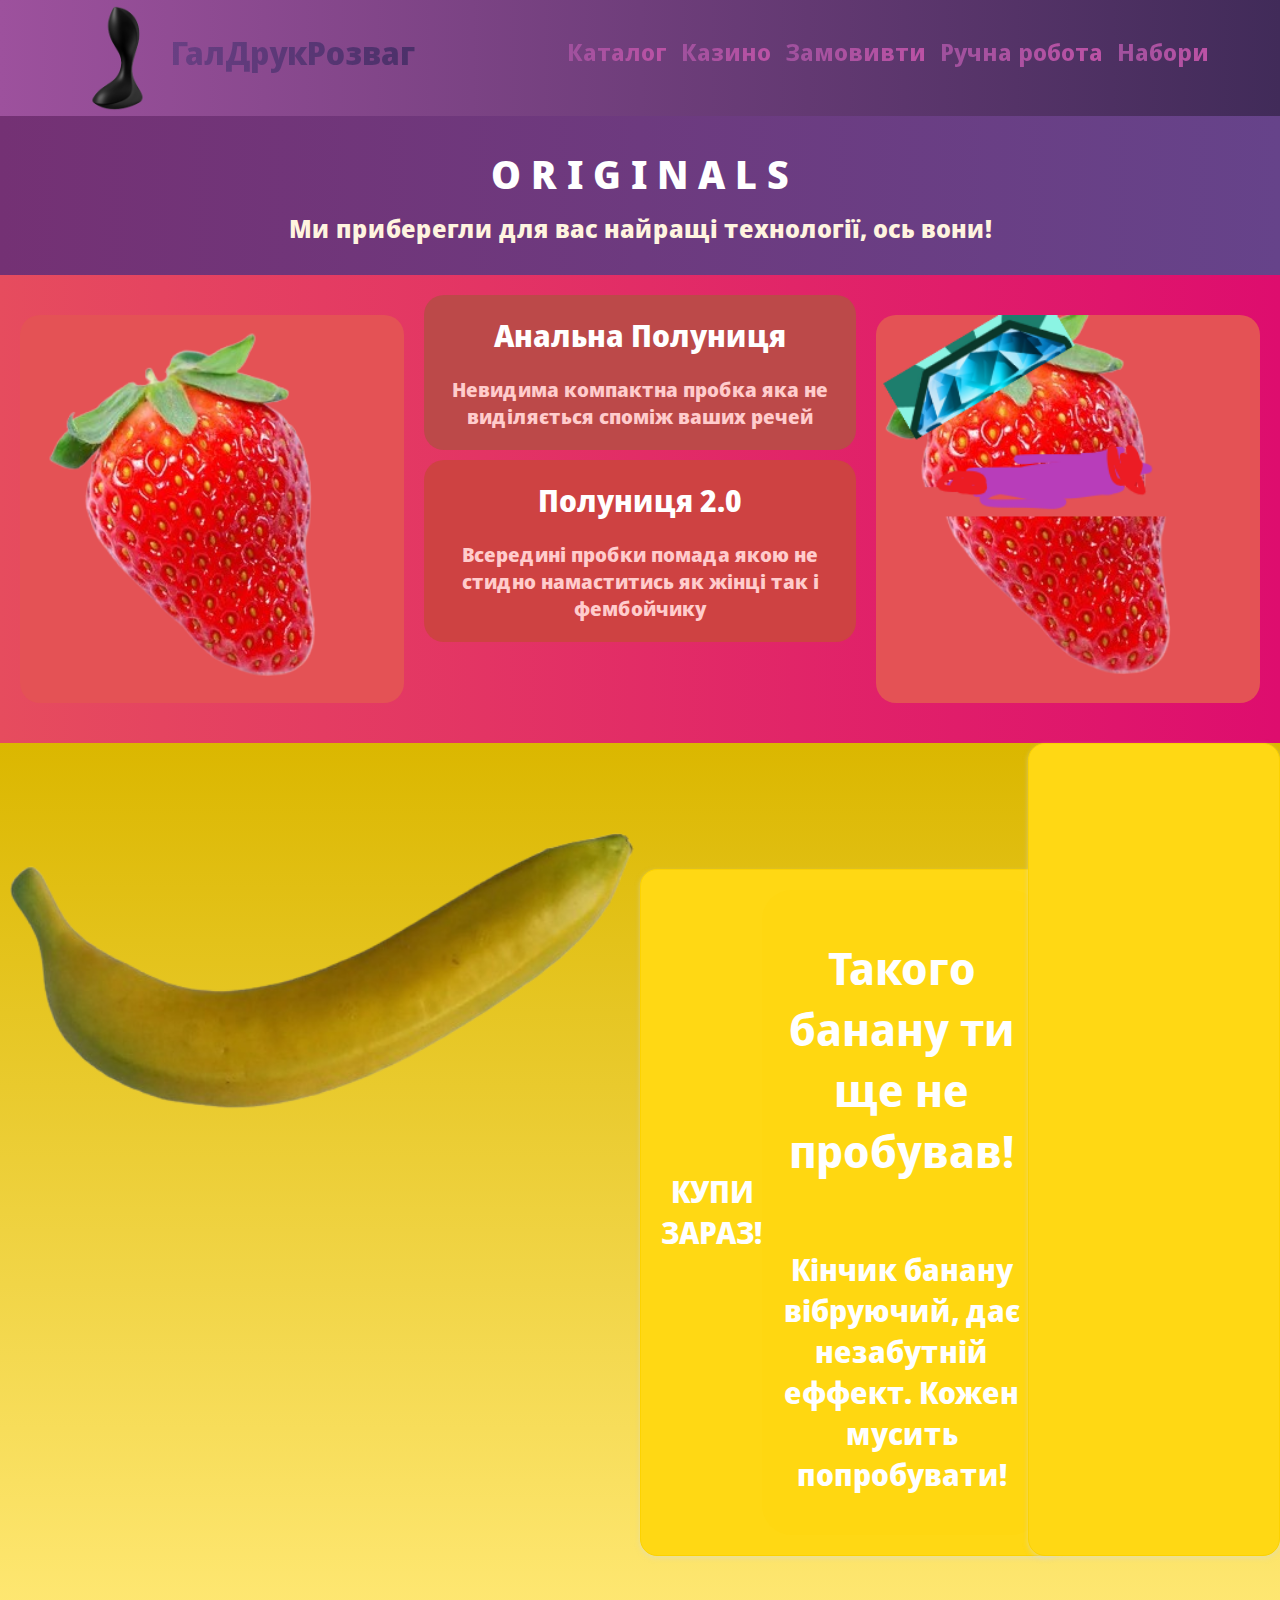
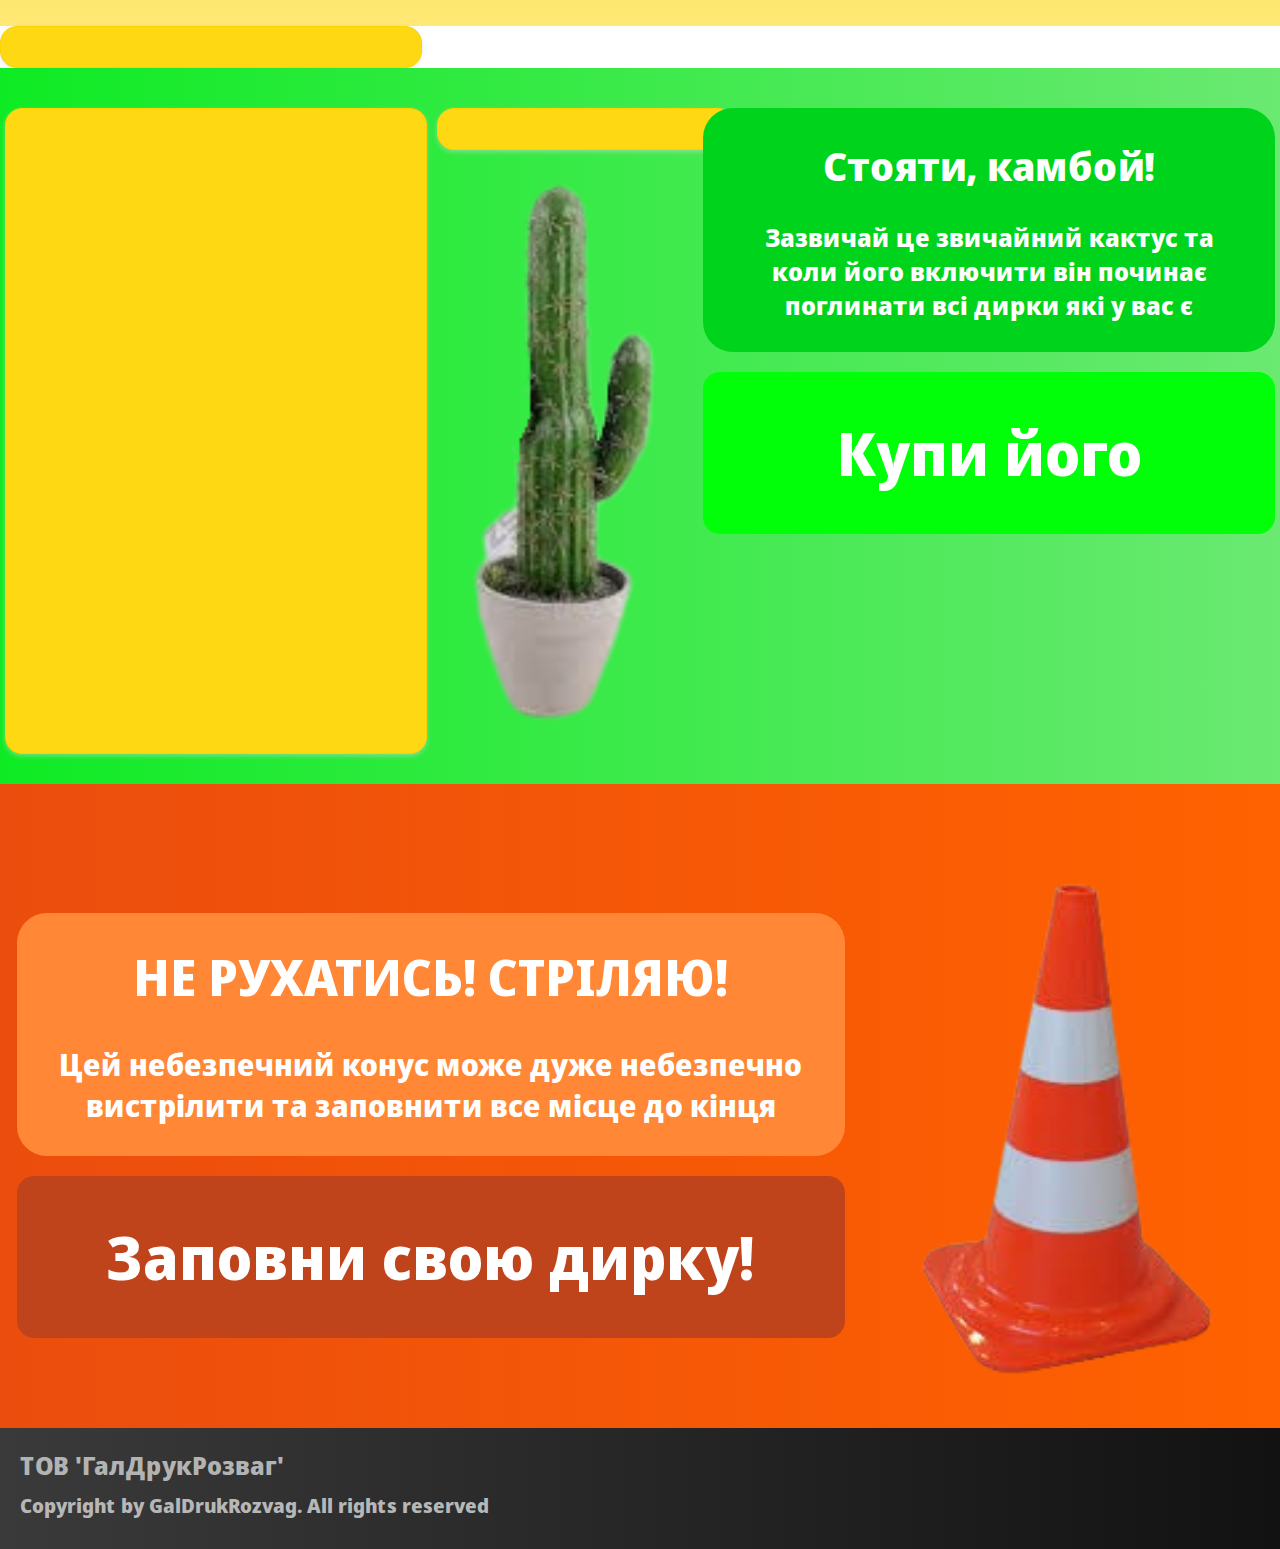
==== html+/original.html @ 003bc4b3 "btnfix" ====
<!DOCTYPE html>
<html lang="en">
<head>
    <meta charset="UTF-8">
    <meta name="viewport" content="width=device-width, initial-scale=1.0">
    <title>ГалДрукРозваг - ORIGINAL</title>
        <!--  -->
        <link rel="stylesheet" href="/css/style.css">
        <link rel="icon" type="image/x-icon" href="/img/logo.png">
</head>
<body>
    <header>
        <a href="/index.html" class="head-logoAWrapper">
            <img src="/img/logo.png" alt="" class="head-logoImg">
            <h1 class="head-logoTxt">ГалДрукРозваг</h1>
        </a>

        <nav>
            <div class="nav-ul">
                <a href="/html/catalog.html" class="nav-liAWrapper">
                    <h2 class="nav-li">Каталог</h2>
                </a>
                <a href="/html/casino.html" class="nav-liAWrapper">
                    <h2 class="nav-li">Казино</h2>
                </a>

                <a href="/html/order.html" class="nav-liAWrapper">
                    <h2 class="nav-li">Замовивти</h2>
                </a>
                <a href="#" class="nav-liAWrapper">
                    <h2 class="nav-li">Ручна робота</h2>
                </a>
                <a href="#" class="nav-liAWrapper">
                    <h2 class="nav-li">Набори</h2>
                </a>
            </div>
        </nav>
    </header>
    <main>
        <!--  -->
        <section class="originals">
            <div class="originals-text_wrapper">
                <h1 class="originals-text">O R I G I N A L S</h1>
                <p class="originals-subtext">Ми приберегли для вас найращі технології, ось вони!</p>
            </div>
        </section>
        <!--  -->
        <section class="strawberry">
            <div class="strawberry-img_wrapper">
                <a href="/html/goods/polunitsya.html" class="strawberry-2_0_img_awrapper">
                    <img src="/img/normpolunitsya.png" alt="" class="strawberry-img">
                </a>
            </div>
            <a href="/html/goods/polunitsya.html" class="strawberry-text_awrapper">
                <div class="strawberry-texts_wrapper">
                    <div class="strawberry-text_wrapper">
                            <h1 class="strawberry-text">Анальна Полуниця</h1>
                            <p class="strawberry-subtext">Невидима компактна пробка
                                яка не виділяється споміж
                                ваших речей</p>
                    </div>
                    <div class="strawberry-2_0_text_wrapper">
                        <h1 class="strawberry-text">Полуниця 2.0</h1>
                        <p class="strawberry-subtext">Всередині пробки помада
                            якою не стидно намаститись
                            як жінці так і фембойчику</p>
                    </div>
                </div>
            </a>


            <div class="strawberry-img_wrapper">
                <a href="/html/goods/polunitsya.html" class="strawberry-_img_awrapper">
                    <img src="/img/polunitsya2.0.png" alt="" class="strawberry-img">
                </a>
            </div>
        </section>
        <section class="banan">
            <div class="banan-imgWrapper">
                <img src="/img/banan-section.png" alt="Banan" class="banan-img">
            </div>
            <div class="banan-rightSec">
                <a type="button" href="/html/goods/banan.html" class="banan-buttonBuyNow"> КУПИ ЗАРАЗ! </button>
                <div class="banan-textWrapper">
                    <h2 class="banan-text-main">Такого банану ти ще не пробував!</h2>
                    <p class="banan-text-subtext">Кінчик банану вібруючий, дає незабутній <br> еффект. Кожен мусить попробувати!</p>
                </div>
            </div>
        </section>
        <section class="cactus">
            <div class="cactus-img_wrapper">
                <a href="#" class="cactus-img_awrapper">
                    <img src="/img/cactus.png" alt="" class="cactus-img">
                </a>
            </div>
            <div class="cactus-right">
                <div class="cactus-text_wrapper">
                    <div class="cactus-text_awrapper">
                        <h1 class="cactus-text">Стояти, камбой!</h1>
                        <p class="cactus-subtext">Зазвичай це звичайний кактус та коли його включити він починає поглинати всі дирки які у вас є</p>
                    </div>
                </div>
                <button class="cactus-button">Купи його</button>
            </div>
        </section>
        <section class="konus">
            <div class="konus-right">
                <div class="konus-text_wrapper">
                    <div class="konus-text_awrapper">
                        <h1 class="konus-text">НЕ РУХАТИСЬ! СТРІЛЯЮ!</h1>
                        <p class="konus-subtext">Цей небезпечний конус
                            може дуже небезпечно
                            вистрілити та заповнити
                            все місце до кінця</p>
                    </div>
                </div>
                <button class="konus-button">Заповни свою дирку!</button>
            </div>
            <div class="konus-img_wrapper">
                <a href="#" class="konus-img_awrapper">
                    <img src="/img/konus.png" alt="" class="konus-img">
                </a>
            </div>
        </section>
    </main>
    <footer>
        <p class="footer-text">ТОВ 'ГалДрукРозваг'</p>
        <p class="footer-copyright">Copyright by GalDrukRozvag. All rights reserved</p>
    </footer>
</body>
</html>
---- css/style.css ----
@import url('https://fonts.googleapis.com/css2?family=Noto+Sans+Display:wght@700&display=swap');
@import url(/css/catalog.css);
@import url(/css/originals.css);
@import url(/css/polunitshya.css);
@import url(/css/banan.css);
@import url(/css/button.css);

h1 {
    font-family: 'Noto Sans Display', sans-serif;
    font-weight: 800;
    color: white;
}

h2 {
    font-family: 'Noto Sans Display', sans-serif;
}

a {
    color: #412b59;
    text-decoration: none;
}

p {
    font-family: 'Noto Sans Display', sans-serif;
    text-decoration: none;
    font-weight: 800;
}

.firstGradient {
    background-color: #ff6e3d;
    }
/*  */
header {
    display: flex; justify-content: space-around;
    align-self: center;
    background: linear-gradient(to left, #412b59, #9d519d);
}

.nav-li {
background: -webkit-linear-gradient(0deg, #9d519d 0%, #bc52a5 100%);
-webkit-background-clip: text;
-webkit-text-fill-color: transparent;
}

.head-logoAWrapper {
    display: flex;
    justify-content: space-around; 
    align-self: center;        
    margin-top: 5px;
    margin-bottom: 5px;                                                                                                                                                                                                                                                                                                                                                                                                                                                                                                                                                                                                                                                                                                                                                                                                                                                                                                                                                                                                                                                                                                                                                                                                                                                                                                                                                                                                                                                                                                                                                                                                                                                                                                                                                                                                                                                                                                                                                                                                                                                                                                                                                                                                                                                                                                                                                                                                                                                                                                                                                                                                                                                                                                                                                                                                                                                                                                                                                                                                                                                                                                                                                                                                            
}
.head-logoTxt {
    padding-top: 5px;
    background: -webkit-linear-gradient(0deg, #693f83 0%, #4b3069 100%);
-webkit-background-clip: text;
-webkit-text-fill-color: transparent;
}
.head-logoImg {
    width: 100px;
}
.nav {
}
.nav-ui {
    padding-top: 20px;
}  
.nav-li {
    display: inline-block;
    padding-left: 10px;
    margin-top: 35px;
}

/*  */
body {
    justify-content: center;
    align-items: center;
    height: 100vh;
    margin: 0;
  }
  .casino-txt {
    font-size: 40px;
    text-align: center;
  }
  .casino {
    padding-top: 30px;
    background-color: #412b59;
    padding-bottom: 30px;
  }
  .casino-txt {
    margin: 0 auto
  }
  .slot-machine {
    justify-content: center;
    margin: 40px;
    display: flex;
    flex-direction: row;
    
  }
  .spin-button {
    background: #64309b;
    text-decoration: none;
    border: none;
    border-radius: 5px;
    font-family: 'Noto Sans Display', sans-serif;
    font-weight: 800;
    color: white;
  }
  .slot-spin_container {
    display: flex;
    flex-direction: column;
    padding: 20px 10px 20px 10px;
    border: 2px solid rgb(83, 13, 169);
    border-radius: 10px;
    margin-right: 10px;
    background-color: #693f83;
  }
  .slot-random_phrase {
    text-align: center;
    display: flex;
    justify-content: center;
    margin: 0;
  }
  .slot {
    width: 150px;
    height: 150px;
    position: relative;
  }
  
  .symbol {
    width: 100%;
    height: 100%;
    background-size: cover;
    background-position: center;
  }
  
  .spin-button {
    padding: 10px 20px;
    font-size: 16px;
    cursor: pointer;
  }
/*  */

.banan {
    display: flex;
    justify-content: space-around;
    background: linear-gradient(to top,#ffe874, #dbb700);
    color: white;
    padding-bottom:70px;
}

.banan-imgWrapper {
    margin-top: 40px;
    display: inline;
}

.banan-img {
    height: 40vh;
    width: 50vw;
}

.banan-rightSec {
    margin-top: 14vh;
    display: flex;
    flex-direction: column; 
    gap: 30px;
}

.banan-textWrapper {
    background-color: #ffd711;
    padding: 10px 10px 10px 10px;
    border-radius: 30px;
    display: flex;
    flex-direction: column;
}

.banan-buttonBuyNow {
    font-family: 'Noto Sans Display', sans-serif;
    display: flex;
    outline: 0;
    align-items: center;
    justify-content: center;
    cursor: pointer;
    border-radius: 17px;
    box-shadow: 0 2px 5px 0 rgb(213 217 217 / 50%);
    background: #FFD814;
    border: 1px solid #FCD200;
    font-size: 30px;
    padding: 20px;
    text-align: center;
    width: 100%;
    max-width: 380px;
    font-weight: 800;
    color: white;
}

.banan-buttonBuyNow:hover{
    background: #F7CA00;
    border-color: #F2C200;
    box-shadow: 0 2px 5px 0 rgb(213 217 217 / 50%);
}

.banan-text-main {

}

.banan-text-subtext {
    display: block;
}
.banan-text_saleImg {
    width: 80%;
    padding-left: auto;
}

/*  */

.handmade {
    display: flex;
    justify-content: space-between;
    align-items: center;
    background: linear-gradient(to bottom,#ffe874, #ff6e3d);
    padding-bottom: 40px;
}
.handmade-fullTextWrapper {
    display: flex;
    align-items: center; 
    flex-direction: column;
    margin: 0;
    padding: 0;
}
.handmade-textMainWrapper {
    background: #ec721b;
    padding: 0px 30px 0px 30px;
    border-radius: 10px;
    font-size: 23px;
    
}
.handmade-textMain {

}
.handmade-moreButtonWrapper {
    margin-top: 20px
}
.handmade-moreButton {
    display: block;
    cursor: pointer;
    border-radius: 17px;
    box-shadow: 0 2px 5px 0 rgb(213 217 217 / 50%);
    background: #ff9114;
    border: 0;
    font-size: 30px;
    height: 71px;
    padding: 0 11px;
    text-align: center;
    width: 100%;
    min-width: 200px;
    font-weight: 800;
    color: white;
}
.handmade-moreButton:hover{
    background: #e17c08;
    border-color: #e17c08;
    box-shadow: 0 2px 5px 0 rgb(213 217 217 / 50%);
}
.handmade-imgPolunitsyaWrapper {
    display: flex;
    align-items: center; 
    
}
.handmade-imgPolunitsya {

}
.handmade-bananImgWrapper {

}
.handmade-bananImg {
    width: 42vw;
}

/*  */

.sort {
    background: linear-gradient(to bottom,#ff6e3d, #ff4406);
    display: flex;
    flex-direction: row;
    justify-content: space-around;
    padding-top: 40px;
    padding-bottom: 40px;
}
.sort-Wrapper {

}
.sort-Img {
    width: 20vw;
}
.sort-TextWrapper {
}
.sort-TextMain {
    font-size: 30px;
    text-align: center;
}
.sort-BtnWrapper {
}
.sort-Btn {
    display: block;
    cursor: pointer;
    border-radius: 17px;
    box-shadow: 0 2px 5px 0 rgb(213 217 217 / 50%);
    background: #646464;
    border: 0;
    font-size: 30px;
    height: 71px;
    padding: 0 11px;
    text-align: center;
    width: 100%;
    min-width: 300px;
    font-weight: 800;
    color: black;
}
.sort-Btn:hover{
    background: #222222;
    border-color: #222222;
    box-shadow: 0 2px 5px 0 rgb(213 217 217 / 50%);
}
.sort-Btn.analna {
    color: white;
    background: #00ff0d;
}
.sort-Btn.analna:hover{
    background: #08780d;
    border-color: #08780d;
    box-shadow: 0 2px 5px 0 rgb(213 217 217 / 50%);
}
.sort-Btn.twozero {
    color: white;
    background: #ffd000;
}
.sort-Btn.twozero:hover{
    transition: 2s;
    background: #c3a20d;
    border-color: #c3a20d;
    box-shadow: 0 2px 5px 0 rgb(213 217 217 / 50%);
}
/*  */
.ownsets {
    padding-top: 100px;
    display: flex;
    justify-content: space-around;
    background: linear-gradient(to bottom,#ff4406, #e84343);
    padding-bottom: 50px;

}
.ownsets-mainWrapper {
    background-color: #fbff00d2;
    padding: 10px 20px 10px 20px;
    border-radius: 30px;
}
.ownsets-txt {
    font-size: 7vw;
    margin: 0;
}
.ownsets-sumTextWrapper {
    background-color: #f4294ed2;
    padding: 10px 20px 10px 20px;
    border-radius: 30px;
}
.ownsets-sumText {
    font-size: 6vw;
    margin: 0;
}
/*  */
.hoi {
}
.hoi-wrapper {
    display: flex;
    flex-direction: column;
    flex-wrap: wrap;
    background: linear-gradient(to bottom,#f54747, #a00000);
}
.hoi-main_text_wrapper {
    padding-top: 30px;
    text-align: center;
    background: #f73636;
    display: flex;
    justify-content: center;
}
.hoi-firstrow {
    display: flex;
    flex-direction: row;
    justify-content: space-around
}
.hoi-secondrow {
    display: flex;
    flex-direction: row;
    justify-content: space-around;
    padding-bottom: 20px;
}
.hoi-main_text {
    font-size: 70px;
    margin-bottom: 0;
    margin-top: 0px;
    width: 100%;
}
.hoi-main_subtext {
    color: #ffffff;
    font-size: 40px;
}
.hoi-img {
}
.hoi-img.back {
    width: 300px;
}
.hoi-img.bomb {
    width: 600px;
}
.hoi-img.soap {
    width: 300px;
}
.hoi-img.ears {
    width: 400px;
}
/*  */
.add {
    margin: 0;
    text-align: center;
}
.add-text_wrapper {
    background-color: #b00202;
    padding-top: 30px;
    padding-bottom: 30px;
}
.add-text_h1 {
    font-size: 70px;
    margin-bottom: 10px;
    margin-top: 0px;
}
.add-text_img {
    width: 50vw;
}

.add-elements_wrapper {
    display: flex;
    flex-direction: row;
    flex-wrap: wrap;
    justify-content: space-around;
    align-items: center;
    background: linear-gradient(to bottom,#c40000, #ff2f00);
}
.add-elements_img {
    width: 500px;
}
.add-elements_img.balls {
    width: 500px;
    height: 100%;
}
.add-elements_img.analdo {
    width: 300px;
}
.add-elements_img.gold_ball {
    width: 200px;
}
.add-subtext_wrapper {
    background: linear-gradient(to left,#ff002b, #ff0000);
    padding-top: 20px;
    padding-bottom: 20px;
}
.add-subtext_main {
    font-size: 70px;
    margin-bottom: 10px;
    margin-top: 0px;
}
.add-subtext_p {
    color: #ffffff;
    font-size: 40px;
    margin: 0;
}
/*  */
/* 
 */
.keys {
    background: linear-gradient(to bottom,#fe3f3f   , #fbf650);
    padding-top: 70px;
}
.keys-text_main_wrapper {
    padding: 10px 20px 10px 20px;
    margin-left: 20%;
    background-color: #ff002b;
    border-radius: 20px;
}
.keys-text_main {
    margin: 0;
    font-size: 80px;
    
}
.keys-wrapper {
    display: flex;
}
.keys-img_wrapper {

}
.keys-img {
    width: 70vw
}
.keys-text_wrapper {

}
.keys-text_subtext_wrapper {
    padding: 20px 20px 20px 20px;
    background: #fe2929;
    border-radius: 30px;
    margin-top: 40px;
    margin-bottom: 20px;
}
.keys-text_subtext {
    font-size: 30px;
    color: white;
    margin: 0;
}
.keys-text_btn {
    display: block;
    cursor: pointer;
    border-radius: 17px;
    box-shadow: 0 2px 5px 0 rgb(213 217 217 / 50%);
    background: #ff0000;
    border: 0;
    font-size: 30px;
    text-align: center;
    width: 100%;
    min-width: 200px;
    font-weight: 800;
    color: white;
    padding-top: 60px;
    padding-bottom: 60px;
}
.orig {
    background: linear-gradient(to bottom,#fbf650   , #fff700);
    display: flex;
    flex-direction: row;
}
.orig-img_wrapper {

}
.orig-img {
    width: 50vw;
}
.orig-text {
    font-size: 50px;
}
.orig-main_text_wrapper {
    background: linear-gradient(to left,#fb5072   , #ff0040);
    padding-left: 20px;
}
.orig-main_text_a_wrapper {

}
.orig-main_text {
    color: wheat;
}
.orig-subtext_wrapper {
    background: linear-gradient(to left,#fb5072   , #ff0040);
    padding-bottom: 10px;
    padding-top: 10px;

    padding-left: 30px;

}
.orig-subtext {
    color: rgb(255, 232, 214);
    margin: 0;

}
/*  */
.casik {
    background: linear-gradient(to left,#9a50fb   , #6f00ff);
    padding-top: 20px;
    padding-bottom: 20px;
}
.casik-text {
    margin: 0;
    font-size: 40px;
    text-align: center;
}
/*  */
footer {
    padding-top: 20px;
    padding-bottom: 10px;
    padding-left: 20px;
    background: linear-gradient(to left,#121212   , #3a3a3a);
}
.footer-text {
    margin-top: 0;
    font-size: 25px;
    color: rgb(179, 179, 179);
    margin-bottom: 0;
}
.footer-copyright {
    margin-top: 10px;
    font-size: 20px;
    color: rgb(183, 183, 183);
}
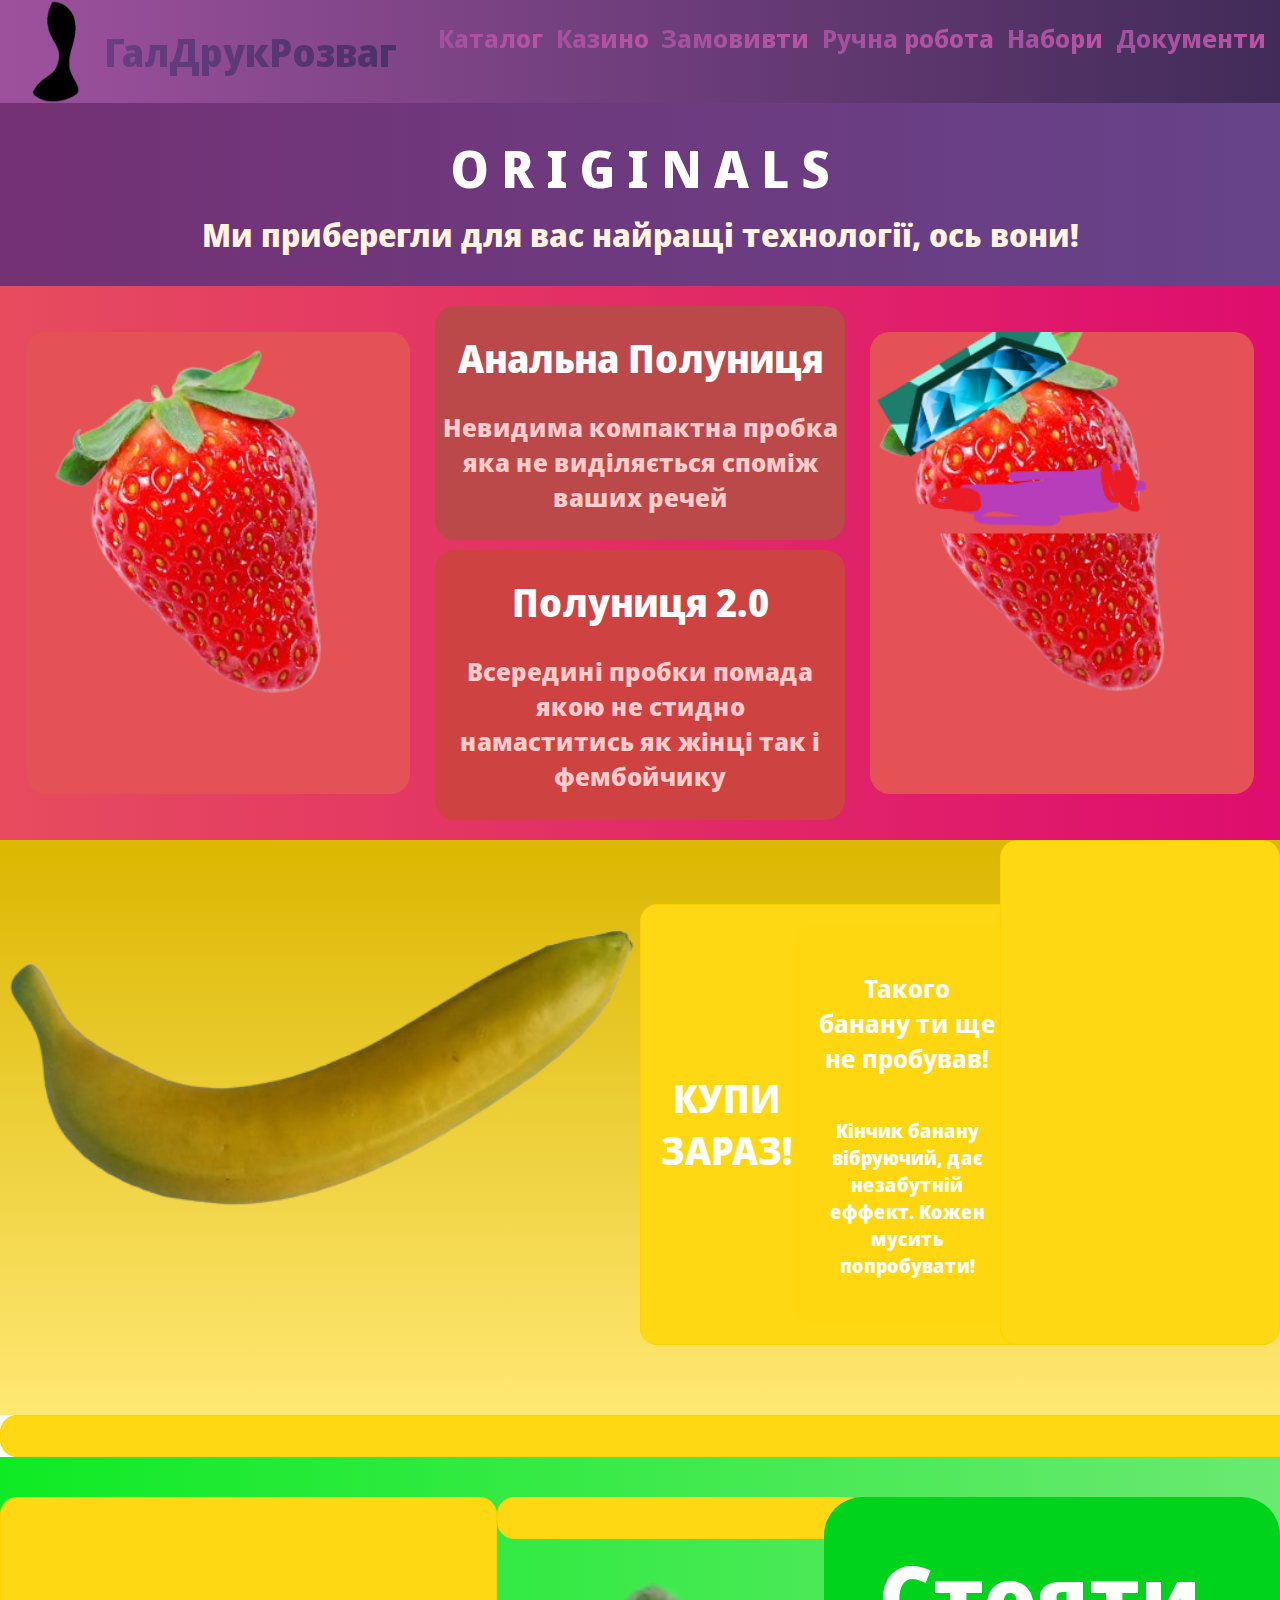
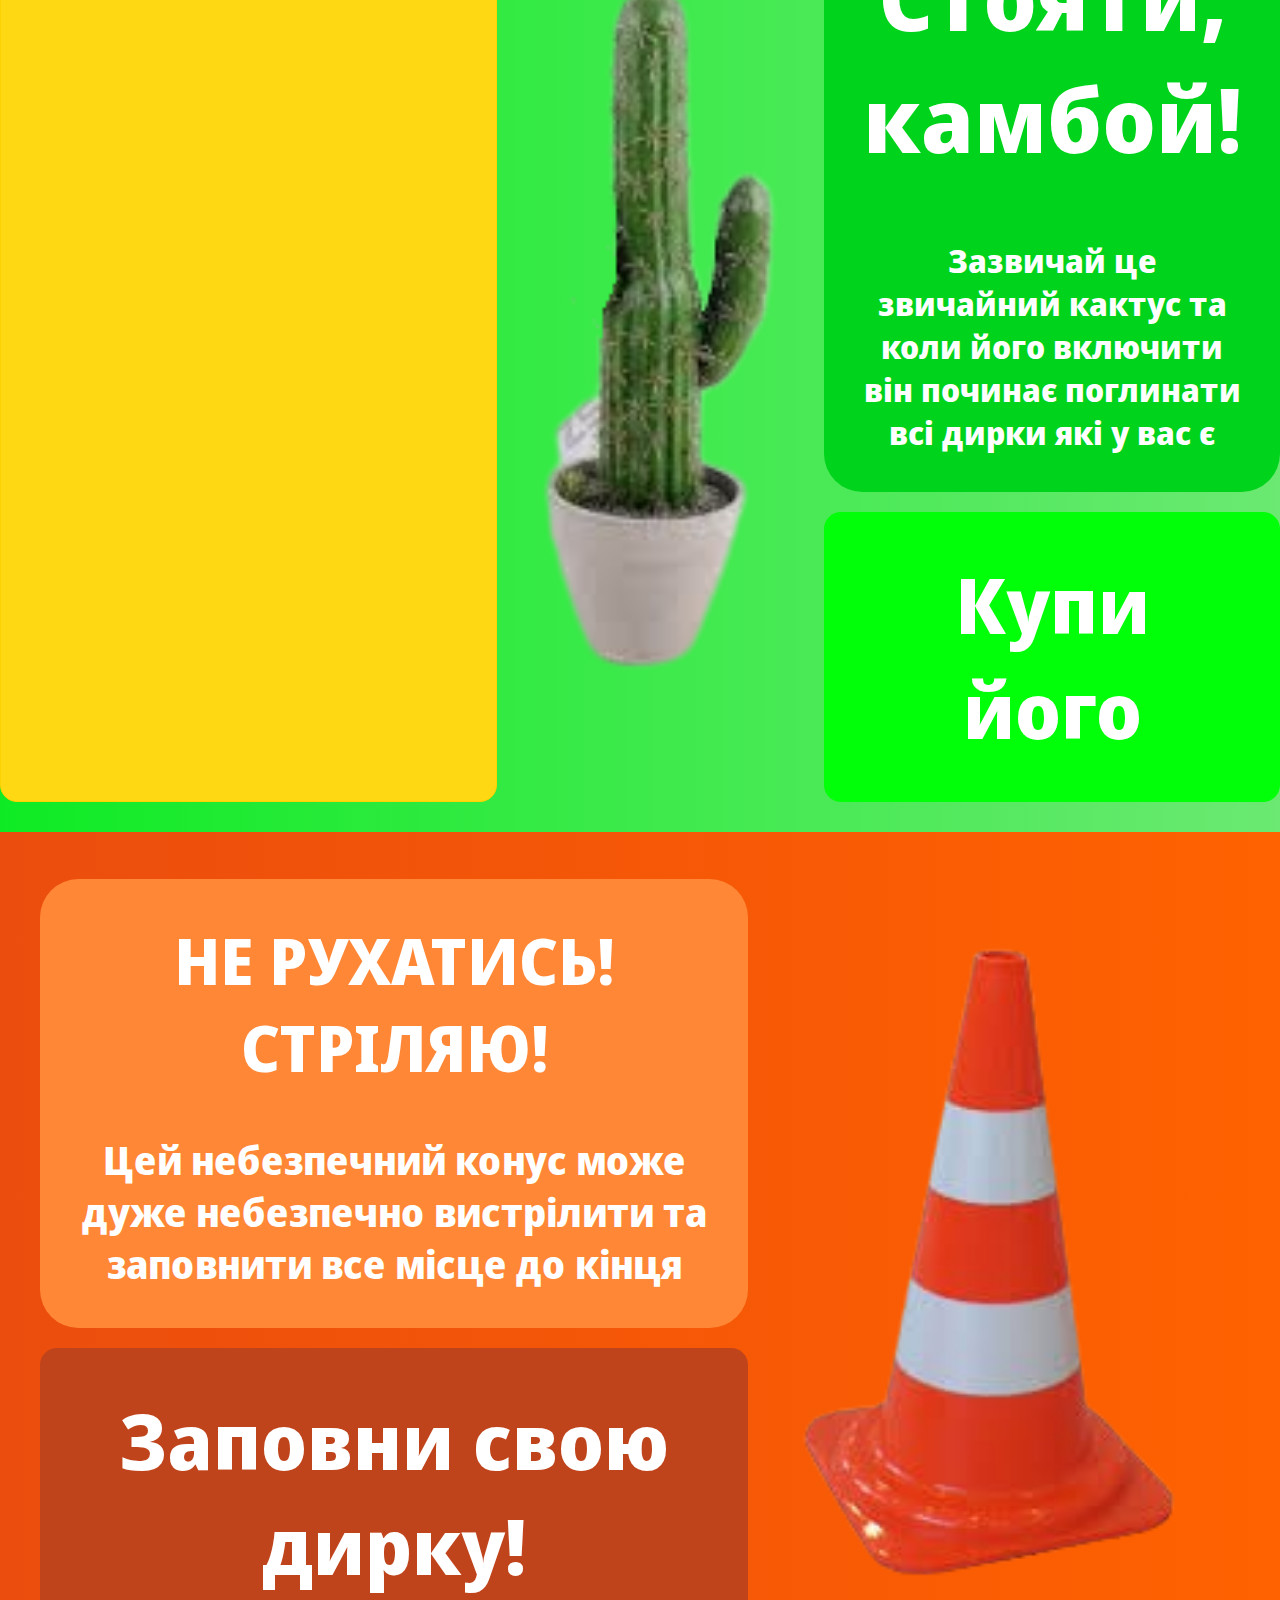
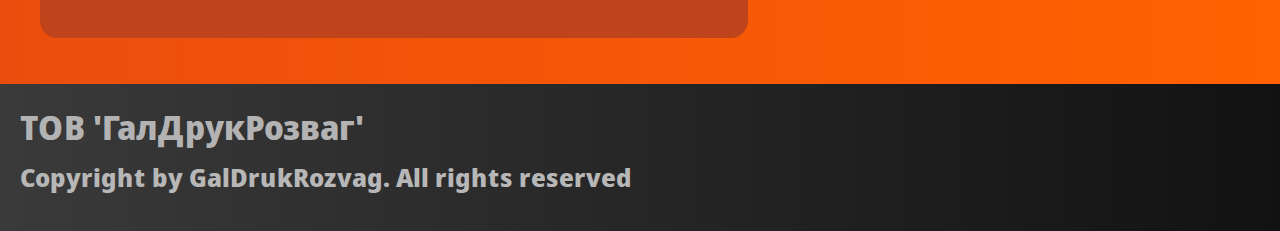
==== commit 048c1ae2: "a" ====
--- a/html+/original.html
+++ b/html+/original.html
@@ -1,131 +1,134 @@
-<!DOCTYPE html>
-<html lang="en">
-<head>
-    <meta charset="UTF-8">
-    <meta name="viewport" content="width=device-width, initial-scale=1.0">
-    <title>ГалДрукРозваг - ORIGINAL</title>
-        <!--  -->
-        <link rel="stylesheet" href="/css/style.css">
-        <link rel="icon" type="image/x-icon" href="/img/logo.png">
-</head>
-<body>
-    <header>
-        <a href="/index.html" class="head-logoAWrapper">
-            <img src="/img/logo.png" alt="" class="head-logoImg">
-            <h1 class="head-logoTxt">ГалДрукРозваг</h1>
-        </a>
-
-        <nav>
-            <div class="nav-ul">
-                <a href="/html/catalog.html" class="nav-liAWrapper">
-                    <h2 class="nav-li">Каталог</h2>
-                </a>
-                <a href="/html/casino.html" class="nav-liAWrapper">
-                    <h2 class="nav-li">Казино</h2>
-                </a>
-
-                <a href="/html/order.html" class="nav-liAWrapper">
-                    <h2 class="nav-li">Замовивти</h2>
-                </a>
-                <a href="#" class="nav-liAWrapper">
-                    <h2 class="nav-li">Ручна робота</h2>
-                </a>
-                <a href="#" class="nav-liAWrapper">
-                    <h2 class="nav-li">Набори</h2>
-                </a>
-            </div>
-        </nav>
-    </header>
-    <main>
-        <!--  -->
-        <section class="originals">
-            <div class="originals-text_wrapper">
-                <h1 class="originals-text">O R I G I N A L S</h1>
-                <p class="originals-subtext">Ми приберегли для вас найращі технології, ось вони!</p>
-            </div>
-        </section>
-        <!--  -->
-        <section class="strawberry">
-            <div class="strawberry-img_wrapper">
-                <a href="/html/goods/polunitsya.html" class="strawberry-2_0_img_awrapper">
-                    <img src="/img/normpolunitsya.png" alt="" class="strawberry-img">
-                </a>
-            </div>
-            <a href="/html/goods/polunitsya.html" class="strawberry-text_awrapper">
-                <div class="strawberry-texts_wrapper">
-                    <div class="strawberry-text_wrapper">
-                            <h1 class="strawberry-text">Анальна Полуниця</h1>
-                            <p class="strawberry-subtext">Невидима компактна пробка
-                                яка не виділяється споміж
-                                ваших речей</p>
-                    </div>
-                    <div class="strawberry-2_0_text_wrapper">
-                        <h1 class="strawberry-text">Полуниця 2.0</h1>
-                        <p class="strawberry-subtext">Всередині пробки помада
-                            якою не стидно намаститись
-                            як жінці так і фембойчику</p>
-                    </div>
-                </div>
-            </a>
-
-
-            <div class="strawberry-img_wrapper">
-                <a href="/html/goods/polunitsya.html" class="strawberry-_img_awrapper">
-                    <img src="/img/polunitsya2.0.png" alt="" class="strawberry-img">
-                </a>
-            </div>
-        </section>
-        <section class="banan">
-            <div class="banan-imgWrapper">
-                <img src="/img/banan-section.png" alt="Banan" class="banan-img">
-            </div>
-            <div class="banan-rightSec">
-                <a type="button" href="/html/goods/banan.html" class="banan-buttonBuyNow"> КУПИ ЗАРАЗ! </button>
-                <div class="banan-textWrapper">
-                    <h2 class="banan-text-main">Такого банану ти ще не пробував!</h2>
-                    <p class="banan-text-subtext">Кінчик банану вібруючий, дає незабутній <br> еффект. Кожен мусить попробувати!</p>
-                </div>
-            </div>
-        </section>
-        <section class="cactus">
-            <div class="cactus-img_wrapper">
-                <a href="#" class="cactus-img_awrapper">
-                    <img src="/img/cactus.png" alt="" class="cactus-img">
-                </a>
-            </div>
-            <div class="cactus-right">
-                <div class="cactus-text_wrapper">
-                    <div class="cactus-text_awrapper">
-                        <h1 class="cactus-text">Стояти, камбой!</h1>
-                        <p class="cactus-subtext">Зазвичай це звичайний кактус та коли його включити він починає поглинати всі дирки які у вас є</p>
-                    </div>
-                </div>
-                <button class="cactus-button">Купи його</button>
-            </div>
-        </section>
-        <section class="konus">
-            <div class="konus-right">
-                <div class="konus-text_wrapper">
-                    <div class="konus-text_awrapper">
-                        <h1 class="konus-text">НЕ РУХАТИСЬ! СТРІЛЯЮ!</h1>
-                        <p class="konus-subtext">Цей небезпечний конус
-                            може дуже небезпечно
-                            вистрілити та заповнити
-                            все місце до кінця</p>
-                    </div>
-                </div>
-                <button class="konus-button">Заповни свою дирку!</button>
-            </div>
-            <div class="konus-img_wrapper">
-                <a href="#" class="konus-img_awrapper">
-                    <img src="/img/konus.png" alt="" class="konus-img">
-                </a>
-            </div>
-        </section>
-    </main>
-    <footer>
-        <p class="footer-text">ТОВ 'ГалДрукРозваг'</p>
-        <p class="footer-copyright">Copyright by GalDrukRozvag. All rights reserved</p>
-    </footer>
-</body>
+<!DOCTYPE html>
+<html lang="en">
+<head>
+    <meta charset="UTF-8">
+    <meta name="viewport" content="width=device-width, initial-scale=1.0">
+    <title>ГалДрукРозваг - ORIGINAL</title>
+        <!--  -->
+        <link rel="stylesheet" href="/css/style.css">
+        <link rel="icon" type="image/x-icon" href="/img/logo.png">
+</head>
+<body>
+    <header>
+        <a href="/index.html" class="head-logoAWrapper">
+            <img src="/img/logo.png" alt="" class="head-logoImg">
+            <h1 class="head-logoTxt">ГалДрукРозваг</h1>
+        </a>
+    
+        <nav>
+            <div class="nav-ul">
+                <a href="/html/catalog.html" class="nav-liAWrapper">
+                    <h2 class="nav-li">Каталог</h2>
+                </a>
+                <a href="/html/casino.html" class="nav-liAWrapper">
+                    <h2 class="nav-li">Казино</h2>
+                </a>
+    
+                <a href="/html/order.html" class="nav-liAWrapper">
+                    <h2 class="nav-li">Замовивти</h2>
+                </a>
+                <a href="#" class="nav-liAWrapper">
+                    <h2 class="nav-li">Ручна робота</h2>
+                </a>
+                <a href="#" class="nav-liAWrapper">
+                    <h2 class="nav-li">Набори</h2>
+                </a>
+                <a href="/html/docs.html" class="nav-liAWrapper">
+                    <h2 class="nav-li">Документи</h2>
+                </a>
+            </div>
+        </nav>
+    </header>
+    <main>
+        <!--  -->
+        <section class="originals">
+            <div class="originals-text_wrapper">
+                <h1 class="originals-text">O R I G I N A L S</h1>
+                <p class="originals-subtext">Ми приберегли для вас найращі технології, ось вони!</p>
+            </div>
+        </section>
+        <!--  -->
+        <section class="strawberry">
+            <div class="strawberry-img_wrapper">
+                <a href="/html/goods/polunitsya.html" class="strawberry-2_0_img_awrapper">
+                    <img src="/img/normpolunitsya.png" alt="" class="strawberry-img">
+                </a>
+            </div>
+            <a href="/html/goods/polunitsya.html" class="strawberry-text_awrapper">
+                <div class="strawberry-texts_wrapper">
+                    <div class="strawberry-text_wrapper">
+                            <h1 class="strawberry-text">Анальна Полуниця</h1>
+                            <p class="strawberry-subtext">Невидима компактна пробка
+                                яка не виділяється споміж
+                                ваших речей</p>
+                    </div>
+                    <div class="strawberry-2_0_text_wrapper">
+                        <h1 class="strawberry-text">Полуниця 2.0</h1>
+                        <p class="strawberry-subtext">Всередині пробки помада
+                            якою не стидно намаститись
+                            як жінці так і фембойчику</p>
+                    </div>
+                </div>
+            </a>
+
+
+            <div class="strawberry-img_wrapper">
+                <a href="/html/goods/polunitsya.html" class="strawberry-_img_awrapper">
+                    <img src="/img/polunitsya2.0.png" alt="" class="strawberry-img">
+                </a>
+            </div>
+        </section>
+        <section class="banan">
+            <div class="banan-imgWrapper">
+                <img src="/img/banan-section.png" alt="Banan" class="banan-img">
+            </div>
+            <div class="banan-rightSec">
+                <a type="button" href="/html/goods/banan.html" class="banan-buttonBuyNow"> КУПИ ЗАРАЗ! </button>
+                <div class="banan-textWrapper">
+                    <h2 class="banan-text-main">Такого банану ти ще не пробував!</h2>
+                    <p class="banan-text-subtext">Кінчик банану вібруючий, дає незабутній <br> еффект. Кожен мусить попробувати!</p>
+                </div>
+            </div>
+        </section>
+        <section class="cactus">
+            <div class="cactus-img_wrapper">
+                <a href="#" class="cactus-img_awrapper">
+                    <img src="/img/cactus.png" alt="" class="cactus-img">
+                </a>
+            </div>
+            <div class="cactus-right">
+                <div class="cactus-text_wrapper">
+                    <div class="cactus-text_awrapper">
+                        <h1 class="cactus-text">Стояти, камбой!</h1>
+                        <p class="cactus-subtext">Зазвичай це звичайний кактус та коли його включити він починає поглинати всі дирки які у вас є</p>
+                    </div>
+                </div>
+                <button class="cactus-button">Купи його</button>
+            </div>
+        </section>
+        <section class="konus">
+            <div class="konus-right">
+                <div class="konus-text_wrapper">
+                    <div class="konus-text_awrapper">
+                        <h1 class="konus-text">НЕ РУХАТИСЬ! СТРІЛЯЮ!</h1>
+                        <p class="konus-subtext">Цей небезпечний конус
+                            може дуже небезпечно
+                            вистрілити та заповнити
+                            все місце до кінця</p>
+                    </div>
+                </div>
+                <button class="konus-button">Заповни свою дирку!</button>
+            </div>
+            <div class="konus-img_wrapper">
+                <a href="#" class="konus-img_awrapper">
+                    <img src="/img/konus.png" alt="" class="konus-img">
+                </a>
+            </div>
+        </section>
+    </main>
+    <footer>
+        <p class="footer-text">ТОВ 'ГалДрукРозваг'</p>
+        <p class="footer-copyright">Copyright by GalDrukRozvag. All rights reserved</p>
+    </footer>
+</body>
 </html>--- a/css/style.css
+++ b/css/style.css
@@ -4,6 +4,11 @@
 @import url(/css/polunitshya.css);
 @import url(/css/banan.css);
 @import url(/css/button.css);
+@import url(/css/kaktus.css);
+@import url(/css/docs.css);
+@import url(/css/konus.css);
+@import url(/css/priklad.css);
+@import url(/css/nav.css);
 
 h1 {
     font-family: 'Noto Sans Display', sans-serif;
@@ -30,45 +35,6 @@
     background-color: #ff6e3d;
     }
 /*  */
-header {
-    display: flex; justify-content: space-around;
-    align-self: center;
-    background: linear-gradient(to left, #412b59, #9d519d);
-}
-
-.nav-li {
-background: -webkit-linear-gradient(0deg, #9d519d 0%, #bc52a5 100%);
--webkit-background-clip: text;
--webkit-text-fill-color: transparent;
-}
-
-.head-logoAWrapper {
-    display: flex;
-    justify-content: space-around; 
-    align-self: center;        
-    margin-top: 5px;
-    margin-bottom: 5px;                                                                                                                                                                                                                                                                                                                                                                                                                                                                                                                                                                                                                                                                                                                                                                                                                                                                                                                                                                                                                                                                                                                                                                                                                                                                                                                                                                                                                                                                                                                                                                                                                                                                                                                                                                                                                                                                                                                                                                                                                                                                                                                                                                                                                                                                                                                                                                                                                                                                                                                                                                                                                                                                                                                                                                                                                                                                                                                                                                                                                                                                                                                                                                                                            
-}
-.head-logoTxt {
-    padding-top: 5px;
-    background: -webkit-linear-gradient(0deg, #693f83 0%, #4b3069 100%);
--webkit-background-clip: text;
--webkit-text-fill-color: transparent;
-}
-.head-logoImg {
-    width: 100px;
-}
-.nav {
-}
-.nav-ui {
-    padding-top: 20px;
-}  
-.nav-li {
-    display: inline-block;
-    padding-left: 10px;
-    margin-top: 35px;
-}
-
 /*  */
 body {
     justify-content: center;
@@ -81,9 +47,8 @@
     text-align: center;
   }
   .casino {
-    padding-top: 30px;
     background-color: #412b59;
-    padding-bottom: 30px;
+    padding-top: 20px;
   }
   .casino-txt {
     margin: 0 auto
@@ -153,21 +118,20 @@
 }
 
 .banan-img {
-    height: 40vh;
-    width: 50vw;
+        width: 50vw;
 }
 
 .banan-rightSec {
-    margin-top: 14vh;
+    margin-top: 5vw;
     display: flex;
     flex-direction: column; 
-    gap: 30px;
+    gap: 3vw;
 }
 
 .banan-textWrapper {
     background-color: #ffd711;
-    padding: 10px 10px 10px 10px;
-    border-radius: 30px;
+    padding: 2vw;
+    border-radius: 20px;
     display: flex;
     flex-direction: column;
 }
@@ -180,14 +144,12 @@
     justify-content: center;
     cursor: pointer;
     border-radius: 17px;
-    box-shadow: 0 2px 5px 0 rgb(213 217 217 / 50%);
     background: #FFD814;
     border: 1px solid #FCD200;
-    font-size: 30px;
+    font-size: 3vw;
     padding: 20px;
     text-align: center;
     width: 100%;
-    max-width: 380px;
     font-weight: 800;
     color: white;
 }
@@ -195,15 +157,16 @@
 .banan-buttonBuyNow:hover{
     background: #F7CA00;
     border-color: #F2C200;
-    box-shadow: 0 2px 5px 0 rgb(213 217 217 / 50%);
 }
 
 .banan-text-main {
+    font-size: 2vw;
 
 }
 
 .banan-text-subtext {
     display: block;
+    font-size: 1.5vw;
 }
 .banan-text_saleImg {
     width: 80%;
@@ -228,13 +191,13 @@
 }
 .handmade-textMainWrapper {
     background: #ec721b;
-    padding: 0px 30px 0px 30px;
+    padding: 0px 3vw;
     border-radius: 10px;
     font-size: 23px;
     
 }
-.handmade-textMain {
-
+.hanmade-textMain {
+    font-size: 3vw;
 }
 .handmade-moreButtonWrapper {
     margin-top: 20px
@@ -246,12 +209,11 @@
     box-shadow: 0 2px 5px 0 rgb(213 217 217 / 50%);
     background: #ff9114;
     border: 0;
-    font-size: 30px;
+    font-size: 4vw;
     height: 71px;
-    padding: 0 11px;
+    padding: 0 3vw;
     text-align: center;
     width: 100%;
-    min-width: 200px;
     font-weight: 800;
     color: white;
 }
@@ -266,6 +228,7 @@
     
 }
 .handmade-imgPolunitsya {
+    width: 32vw;
 
 }
 .handmade-bananImgWrapper {
@@ -294,7 +257,7 @@
 .sort-TextWrapper {
 }
 .sort-TextMain {
-    font-size: 30px;
+    font-size: 3vw;
     text-align: center;
 }
 .sort-BtnWrapper {
@@ -306,12 +269,12 @@
     box-shadow: 0 2px 5px 0 rgb(213 217 217 / 50%);
     background: #646464;
     border: 0;
-    font-size: 30px;
+    font-size: 3wv;
     height: 71px;
     padding: 0 11px;
     text-align: center;
     width: 100%;
-    min-width: 300px;
+    min-width: 30vw;
     font-weight: 800;
     color: black;
 }
@@ -394,28 +357,28 @@
     padding-bottom: 20px;
 }
 .hoi-main_text {
-    font-size: 70px;
+    font-size: 7vw;
     margin-bottom: 0;
     margin-top: 0px;
     width: 100%;
 }
 .hoi-main_subtext {
     color: #ffffff;
-    font-size: 40px;
+    font-size: 4vw;
 }
 .hoi-img {
 }
 .hoi-img.back {
-    width: 300px;
+    width: 30vw;
 }
 .hoi-img.bomb {
-    width: 600px;
+    width: 60vw;
 }
 .hoi-img.soap {
-    width: 300px;
+    width: 30vw;
 }
 .hoi-img.ears {
-    width: 400px;
+    width: 40vw;
 }
 /*  */
 .add {
@@ -428,7 +391,7 @@
     padding-bottom: 30px;
 }
 .add-text_h1 {
-    font-size: 70px;
+    font-size: 8vw;
     margin-bottom: 10px;
     margin-top: 0px;
 }
@@ -445,17 +408,16 @@
     background: linear-gradient(to bottom,#c40000, #ff2f00);
 }
 .add-elements_img {
-    width: 500px;
 }
 .add-elements_img.balls {
-    width: 500px;
+    width: 40vw;
     height: 100%;
 }
 .add-elements_img.analdo {
-    width: 300px;
+    width: 30vw;
 }
 .add-elements_img.gold_ball {
-    width: 200px;
+    width: 20vw;
 }
 .add-subtext_wrapper {
     background: linear-gradient(to left,#ff002b, #ff0000);
@@ -463,13 +425,13 @@
     padding-bottom: 20px;
 }
 .add-subtext_main {
-    font-size: 70px;
+    font-size: 7vw;
     margin-bottom: 10px;
     margin-top: 0px;
 }
 .add-subtext_p {
     color: #ffffff;
-    font-size: 40px;
+    font-size: 4vw;
     margin: 0;
 }
 /*  */
@@ -480,14 +442,14 @@
     padding-top: 70px;
 }
 .keys-text_main_wrapper {
-    padding: 10px 20px 10px 20px;
+    padding: 1vw 2vw;
     margin-left: 20%;
     background-color: #ff002b;
-    border-radius: 20px;
+    border-radius: 2vw;
 }
 .keys-text_main {
     margin: 0;
-    font-size: 80px;
+    font-size: 8vw;
     
 }
 .keys-wrapper {
@@ -503,33 +465,34 @@
 
 }
 .keys-text_subtext_wrapper {
-    padding: 20px 20px 20px 20px;
+    padding: 2vw;
     background: #fe2929;
-    border-radius: 30px;
+    border-radius: 3vw;
     margin-top: 40px;
     margin-bottom: 20px;
 }
 .keys-text_subtext {
-    font-size: 30px;
+    font-size: 3vw;
     color: white;
     margin: 0;
 }
 .keys-text_btn {
     display: block;
     cursor: pointer;
-    border-radius: 17px;
+    border-radius: 1.7vw;
     box-shadow: 0 2px 5px 0 rgb(213 217 217 / 50%);
     background: #ff0000;
     border: 0;
-    font-size: 30px;
+    font-size: 3vw;
     text-align: center;
     width: 100%;
-    min-width: 200px;
-    font-weight: 800;
-    color: white;
-    padding-top: 60px;
-    padding-bottom: 60px;
-}
+    min-width: 20vw;
+    font-weight: 800;
+    color: white;
+    padding-top: 6vw;
+    padding-bottom: 6vw;
+}
+/*  */
 .orig {
     background: linear-gradient(to bottom,#fbf650   , #fff700);
     display: flex;
@@ -542,7 +505,7 @@
     width: 50vw;
 }
 .orig-text {
-    font-size: 50px;
+    font-size: 4vw;
 }
 .orig-main_text_wrapper {
     background: linear-gradient(to left,#fb5072   , #ff0040);
@@ -553,6 +516,7 @@
 }
 .orig-main_text {
     color: wheat;
+    font-size: 5vw;
 }
 .orig-subtext_wrapper {
     background: linear-gradient(to left,#fb5072   , #ff0040);
@@ -575,7 +539,7 @@
 }
 .casik-text {
     margin: 0;
-    font-size: 40px;
+    font-size: 4vw;
     text-align: center;
 }
 /*  */
@@ -587,12 +551,12 @@
 }
 .footer-text {
     margin-top: 0;
-    font-size: 25px;
+    font-size: 2.6vw;
     color: rgb(179, 179, 179);
     margin-bottom: 0;
 }
 .footer-copyright {
     margin-top: 10px;
-    font-size: 20px;
+    font-size: 2vw;
     color: rgb(183, 183, 183);
 }